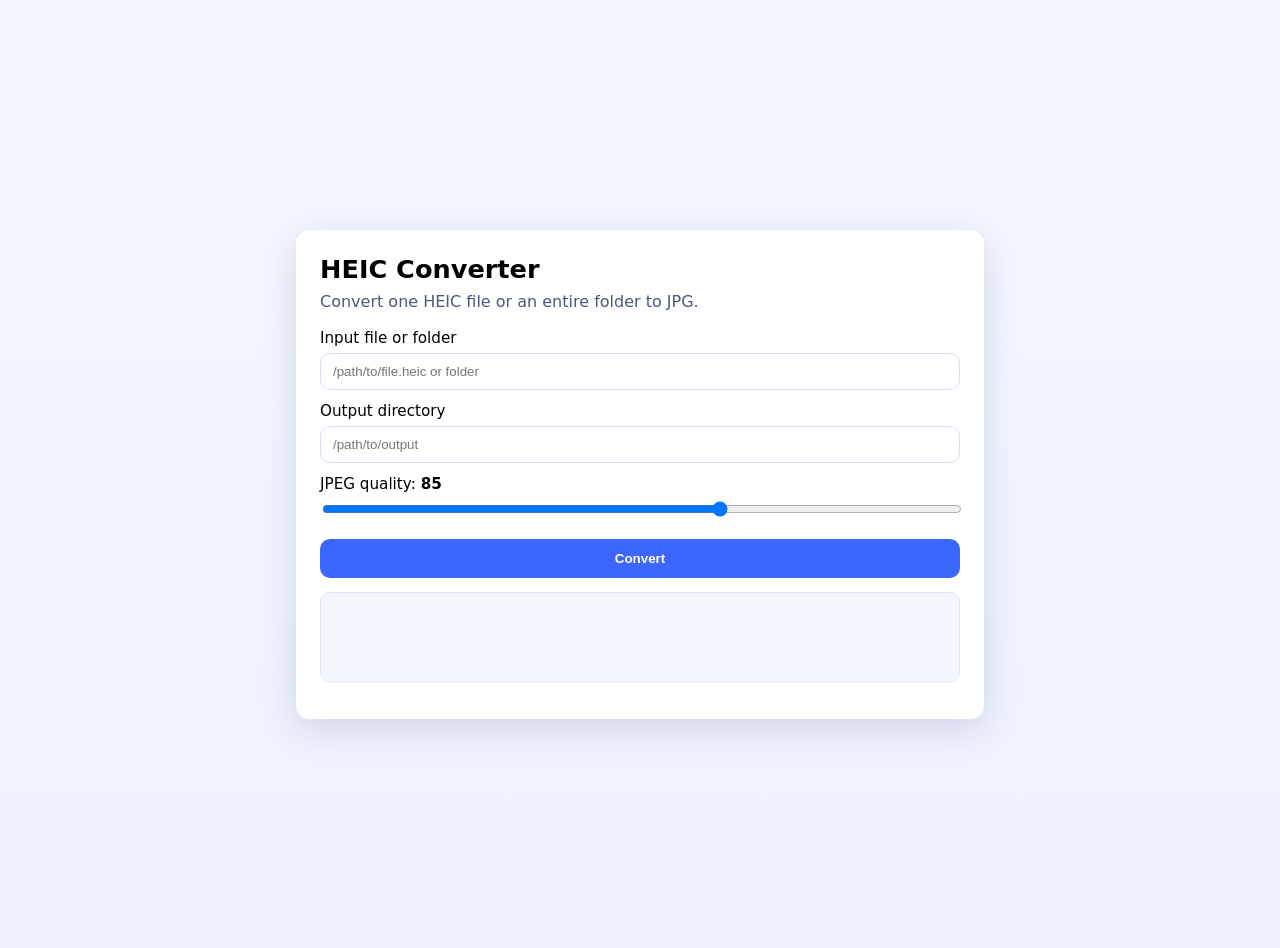
==== static/index.html @ 39259c8d "Restore native HEIC conversion and align main branch to static Wails flow" ====
<!DOCTYPE html>
<html lang="en">
  <head>
    <meta charset="UTF-8" />
    <meta name="viewport" content="width=device-width, initial-scale=1.0" />
    <title>HEIC Converter</title>
    <link rel="stylesheet" href="styles.css" />
  </head>
  <body>
    <main class="app">
      <section class="panel">
        <h1>HEIC Converter</h1>
        <p class="subtitle">Convert one HEIC file or an entire folder to JPG.</p>

        <label for="inputPath">Input file or folder</label>
        <input type="text" id="inputPath" placeholder="/path/to/file.heic or folder" />

        <label for="outputDir">Output directory</label>
        <input type="text" id="outputDir" placeholder="/path/to/output" />

        <label for="quality">JPEG quality: <strong id="qualityValue">85</strong></label>
        <input type="range" id="quality" min="60" max="100" value="85" />

        <button id="convertBtn" type="button">Convert</button>
        <pre id="status" aria-live="polite"></pre>
      </section>
    </main>

    <script src="/wails/runtime.js"></script>
    <script src="app.js"></script>
  </body>
</html>
---- static/styles.css ----
:root {
  color-scheme: light;
  font-family: Inter, system-ui, -apple-system, Segoe UI, Roboto, sans-serif;
}

body {
  margin: 0;
  min-height: 100vh;
  background: linear-gradient(180deg, #f5f7ff 0%, #eef1ff 100%);
}

.app {
  display: grid;
  place-items: center;
  min-height: 100vh;
  padding: 24px;
}

.panel {
  width: min(640px, 100%);
  background: #fff;
  border-radius: 14px;
  padding: 24px;
  box-shadow: 0 10px 35px rgba(25, 44, 96, 0.15);
}

h1 {
  margin: 0;
  font-size: 1.6rem;
}

.subtitle {
  margin-top: 8px;
  margin-bottom: 18px;
  color: #4b587c;
}

label {
  display: block;
  font-size: 0.95rem;
  margin-top: 12px;
  margin-bottom: 6px;
}

input[type='text'],
input[type='range'] {
  width: 100%;
  box-sizing: border-box;
}

input[type='text'] {
  border: 1px solid #d6def5;
  border-radius: 10px;
  padding: 10px 12px;
}

button {
  margin-top: 18px;
  width: 100%;
  border: 0;
  border-radius: 10px;
  padding: 12px;
  color: #fff;
  font-weight: 600;
  background: #3c67ff;
  cursor: pointer;
}

button:disabled {
  background: #a9b8ef;
  cursor: not-allowed;
}

#status {
  margin-top: 14px;
  padding: 12px;
  background: #f5f7ff;
  border-radius: 10px;
  border: 1px solid #dee5ff;
  min-height: 64px;
  white-space: pre-wrap;
}
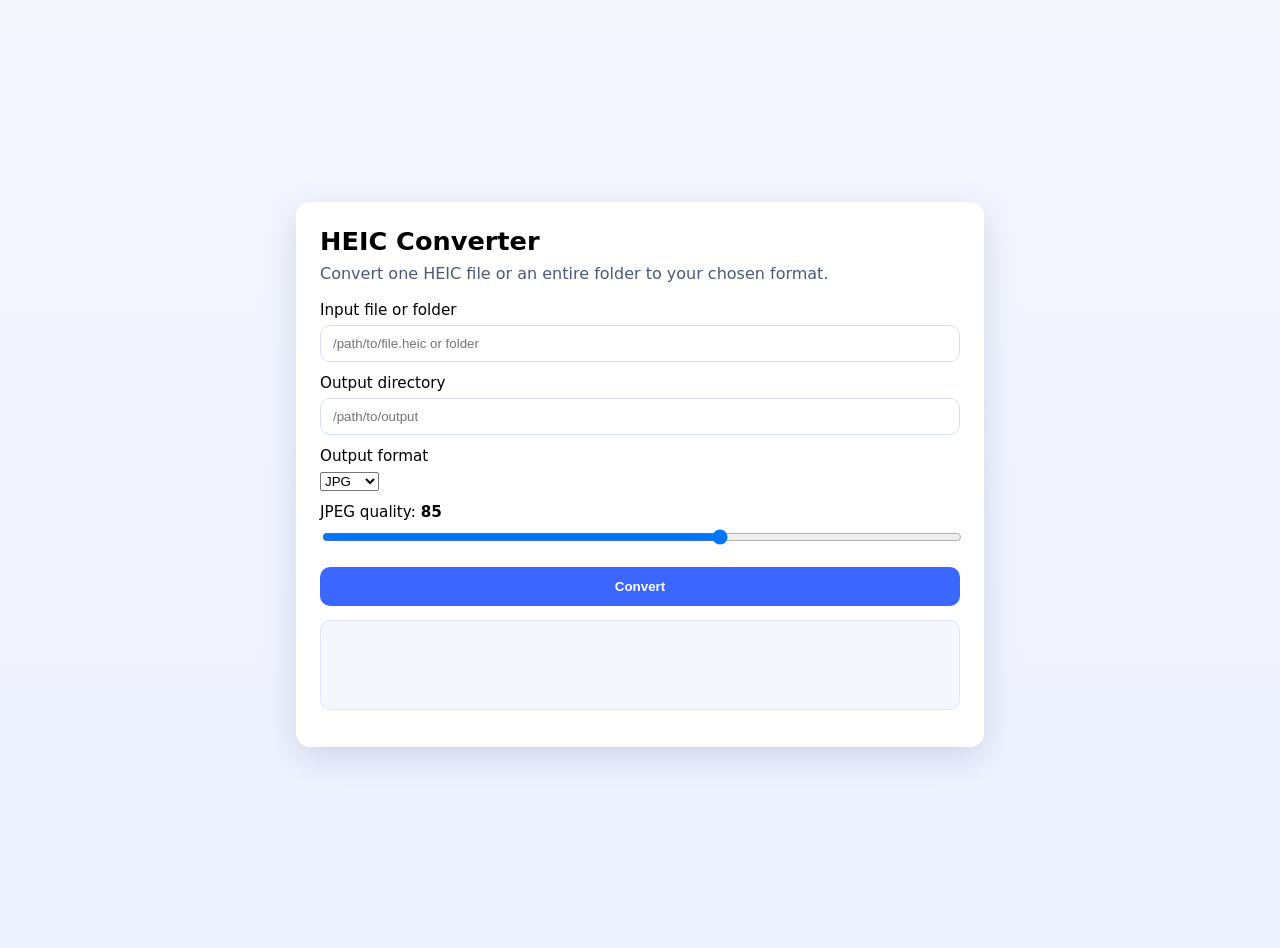
==== commit dc1bce9d: "Migrate from go-libheif (CGO) to ImageMagick via exec.Command - Remove goheif and goexif CGO depende" ====
--- a/static/index.html
+++ b/static/index.html
@@ -10,13 +10,23 @@
     <main class="app">
       <section class="panel">
         <h1>HEIC Converter</h1>
-        <p class="subtitle">Convert one HEIC file or an entire folder to JPG.</p>
+        <p class="subtitle">Convert one HEIC file or an entire folder to your chosen format.</p>
+
+        <div id="imageMagickStatus" class="status-badge"></div>
 
         <label for="inputPath">Input file or folder</label>
         <input type="text" id="inputPath" placeholder="/path/to/file.heic or folder" />
 
         <label for="outputDir">Output directory</label>
         <input type="text" id="outputDir" placeholder="/path/to/output" />
+
+        <label for="format">Output format</label>
+        <select id="format">
+          <option value="jpg">JPG</option>
+          <option value="png">PNG</option>
+          <option value="webp">WebP</option>
+          <option value="tiff">TIFF</option>
+        </select>
 
         <label for="quality">JPEG quality: <strong id="qualityValue">85</strong></label>
         <input type="range" id="quality" min="60" max="100" value="85" />
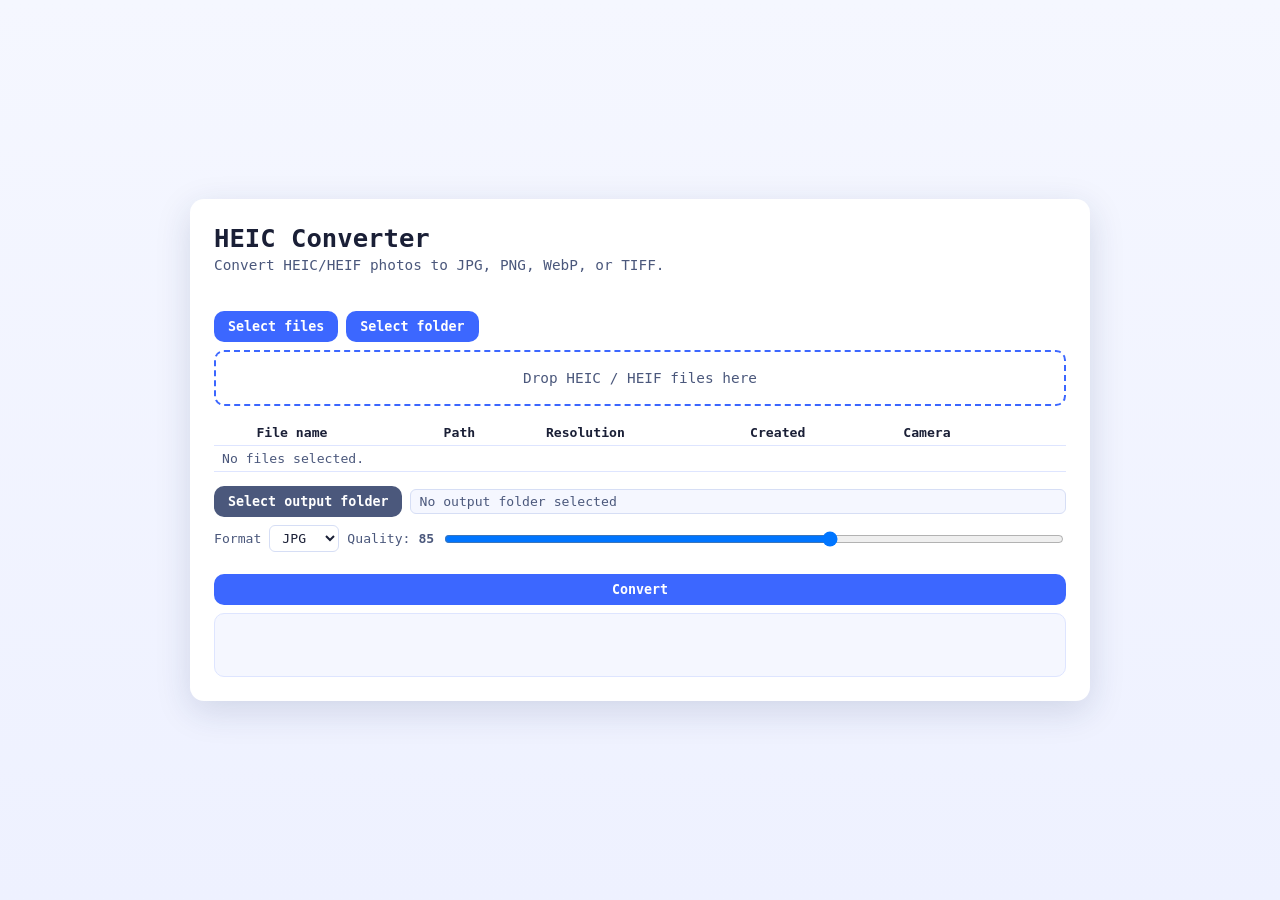
==== commit 001e1a05: "Implement 5 UI improvements from FRONTEND-IMPROVEMENT.md - Add native file/folder picker dialogs (Op" ====
--- a/static/index.html
+++ b/static/index.html
@@ -8,34 +8,68 @@
   </head>
   <body>
     <main class="app">
-      <section class="panel">
-        <h1>HEIC Converter</h1>
-        <p class="subtitle">Convert one HEIC file or an entire folder to your chosen format.</p>
+      <div class="panel">
 
-        <div id="imageMagickStatus" class="status-badge"></div>
+        <section id="zone-header">
+          <h1>HEIC Converter</h1>
+          <p class="subtitle">Convert HEIC/HEIF photos to JPG, PNG, WebP, or TIFF.</p>
+          <div id="imageMagickStatus" class="status-badge"></div>
+        </section>
 
-        <label for="inputPath">Input file or folder</label>
-        <input type="text" id="inputPath" placeholder="/path/to/file.heic or folder" />
+        <section id="zone-input">
+          <div class="btn-row">
+            <button id="btnPickFiles" type="button">Select files</button>
+            <button id="btnPickFolder" type="button">Select folder</button>
+          </div>
+          <div id="dropZone">
+            <span>Drop HEIC / HEIF files here</span>
+          </div>
+        </section>
 
-        <label for="outputDir">Output directory</label>
-        <input type="text" id="outputDir" placeholder="/path/to/output" />
+        <section id="zone-table">
+          <table id="fileTable">
+            <thead>
+              <tr>
+                <th></th>
+                <th>File name</th>
+                <th>Path</th>
+                <th>Resolution</th>
+                <th>Created</th>
+                <th>Camera</th>
+                <th></th>
+              </tr>
+            </thead>
+            <tbody id="fileTableBody">
+              <tr id="emptyRow"><td colspan="7" class="empty-msg">No files selected.</td></tr>
+            </tbody>
+          </table>
+        </section>
 
-        <label for="format">Output format</label>
-        <select id="format">
-          <option value="jpg">JPG</option>
-          <option value="png">PNG</option>
-          <option value="webp">WebP</option>
-          <option value="tiff">TIFF</option>
-        </select>
+        <section id="zone-options">
+          <div class="options-row">
+            <button id="btnPickOutput" type="button" class="btn-secondary">Select output folder</button>
+            <div id="outputPathDisplay" class="path-badge">No output folder selected</div>
+          </div>
+          <div class="options-row">
+            <label for="format">Format</label>
+            <select id="format">
+              <option value="jpg">JPG</option>
+              <option value="png">PNG</option>
+              <option value="webp">WebP</option>
+              <option value="tiff">TIFF</option>
+            </select>
+            <label for="quality" id="qualityLabel">Quality: <strong id="qualityValue">85</strong></label>
+            <input type="range" id="quality" min="60" max="100" value="85" />
+          </div>
+        </section>
 
-        <label for="quality">JPEG quality: <strong id="qualityValue">85</strong></label>
-        <input type="range" id="quality" min="60" max="100" value="85" />
+        <section id="zone-action">
+          <button id="convertBtn" type="button">Convert</button>
+          <pre id="status" aria-live="polite"></pre>
+        </section>
 
-        <button id="convertBtn" type="button">Convert</button>
-        <pre id="status" aria-live="polite"></pre>
-      </section>
+      </div>
     </main>
-
     <script src="/wails/runtime.js"></script>
     <script src="app.js"></script>
   </body>
--- a/static/styles.css
+++ b/static/styles.css
@@ -1,82 +1,126 @@
+/* --- Tokens --- */
 :root {
-  color-scheme: light;
-  font-family: Inter, system-ui, -apple-system, Segoe UI, Roboto, sans-serif;
+  --color-bg:        #f5f7ff;
+  --color-bg-alt:    #eef1ff;
+  --color-surface:   #ffffff;
+  --color-border:    #d6def5;
+  --color-accent:    #3c67ff;
+  --color-accent-dim:#a9b8ef;
+  --color-text:      #1a1f36;
+  --color-text-muted:#4b587c;
+  --color-danger:    #c0392b;
+  --color-ok:        #1d7a3a;
+  --color-row-alt:   #f9faff;
+  --font-mono: "JetBrains Mono", "Fira Mono", "Consolas", monospace;
+  --font-size-base: 0.9rem;
+  --font-size-sm:   0.82rem;
+  --font-size-lg:   1.6rem;
+  --space-xs: 4px;  --space-sm: 8px;  --space-md: 14px;  --space-lg: 24px;
+  --radius-sm: 6px; --radius-md: 10px; --radius-lg: 14px;
 }
+*, *::before, *::after { box-sizing: border-box; }
 
+/* --- Base --- */
 body {
   margin: 0;
   min-height: 100vh;
-  background: linear-gradient(180deg, #f5f7ff 0%, #eef1ff 100%);
+  background: linear-gradient(180deg, var(--color-bg) 0%, var(--color-bg-alt) 100%);
+  font-family: var(--font-mono);
+  font-size: var(--font-size-base);
+  color: var(--color-text);
 }
 
-.app {
-  display: grid;
-  place-items: center;
-  min-height: 100vh;
-  padding: 24px;
+/* --- Outer layout --- */
+.app { display: grid; place-items: center; min-height: 100vh; padding: var(--space-lg); }
+
+/* --- Card --- */
+.panel {
+  width: min(900px, 100%);
+  background: var(--color-surface);
+  border-radius: var(--radius-lg);
+  padding: var(--space-lg);
+  box-shadow: 0 10px 35px rgba(25, 44, 96, 0.15);
+  display: flex;
+  flex-direction: column;
+  gap: var(--space-md);
 }
 
-.panel {
-  width: min(640px, 100%);
-  background: #fff;
-  border-radius: 14px;
-  padding: 24px;
-  box-shadow: 0 10px 35px rgba(25, 44, 96, 0.15);
+/* --- Zone A — header --- */
+#zone-header h1 { margin: 0; font-size: var(--font-size-lg); font-family: var(--font-mono); }
+#zone-header .subtitle { margin: var(--space-xs) 0 var(--space-sm); color: var(--color-text-muted); }
+.status-badge {
+  font-size: var(--font-size-sm);
+  padding: var(--space-xs) var(--space-sm);
+  border-radius: var(--radius-sm);
+  display: inline-block;
 }
+.status-ok    { background: #d4f0dc; color: var(--color-ok); }
+.status-error { background: #fde8e6; color: var(--color-danger); }
 
-h1 {
-  margin: 0;
-  font-size: 1.6rem;
+/* --- Zone B — input selection --- */
+.btn-row { display: flex; gap: var(--space-sm); margin-bottom: var(--space-sm); }
+#dropZone {
+  border: 2px dashed var(--color-accent);
+  border-radius: var(--radius-md);
+  padding: 18px;
+  text-align: center;
+  color: var(--color-text-muted);
+  cursor: default;
+  transition: background 0.15s;
 }
+#dropZone.drag-over { background: var(--color-bg-alt); }
 
-.subtitle {
-  margin-top: 8px;
-  margin-bottom: 18px;
-  color: #4b587c;
+/* --- Zone C — file bundle table --- */
+#zone-table { overflow-y: auto; max-height: 280px; }
+#fileTable { width: 100%; border-collapse: collapse; font-size: var(--font-size-sm); }
+#fileTable th, #fileTable td {
+  padding: 5px var(--space-sm);
+  border-bottom: 1px solid #dee5ff;
+  text-align: left;
+  vertical-align: middle;
 }
+#fileTable tr:nth-child(even) { background: var(--color-row-alt); }
+.path-cell { max-width: 160px; overflow: hidden; text-overflow: ellipsis; white-space: nowrap; }
+.empty-msg { color: var(--color-text-muted); text-align: center; }
+.btn-remove {
+  background: none; border: none; color: var(--color-danger);
+  cursor: pointer; font-size: var(--font-size-sm);
+  padding: 0 var(--space-xs); width: auto; margin: 0;
+}
+.thumb-img { image-rendering: pixelated; display: block; }
 
-label {
-  display: block;
-  font-size: 0.95rem;
-  margin-top: 12px;
-  margin-bottom: 6px;
+/* --- Zone D — output & conversion options --- */
+.options-row {
+  display: flex; align-items: center;
+  gap: var(--space-sm); flex-wrap: wrap; margin-bottom: var(--space-sm);
 }
+.path-badge {
+  background: var(--color-bg); border: 1px solid var(--color-border);
+  border-radius: var(--radius-sm); padding: var(--space-xs) var(--space-sm);
+  font-size: var(--font-size-sm); color: var(--color-text-muted); flex: 1;
+}
+label { font-size: var(--font-size-sm); color: var(--color-text-muted); }
+select {
+  border: 1px solid var(--color-border); border-radius: var(--radius-sm);
+  padding: var(--space-xs) var(--space-sm); background: var(--color-surface);
+  font-family: var(--font-mono); font-size: var(--font-size-sm); color: var(--color-text);
+}
+input[type='range'] { flex: 1; min-width: 100px; }
 
-input[type='text'],
-input[type='range'] {
-  width: 100%;
-  box-sizing: border-box;
+/* --- Buttons --- */
+button {
+  border: 0; border-radius: var(--radius-md);
+  padding: var(--space-sm) var(--space-md);
+  color: var(--color-surface); font-weight: 600;
+  font-family: var(--font-mono); background: var(--color-accent); cursor: pointer;
 }
+button:disabled { background: var(--color-accent-dim); cursor: not-allowed; }
+.btn-secondary { background: var(--color-text-muted); }
 
-input[type='text'] {
-  border: 1px solid #d6def5;
-  border-radius: 10px;
-  padding: 10px 12px;
+/* --- Zone E — action & status --- */
+#zone-action button { width: 100%; margin-bottom: var(--space-sm); }
+#status {
+  padding: var(--space-md); background: var(--color-bg);
+  border-radius: var(--radius-md); border: 1px solid #dee5ff;
+  min-height: 64px; white-space: pre-wrap; margin: 0;
 }
-
-button {
-  margin-top: 18px;
-  width: 100%;
-  border: 0;
-  border-radius: 10px;
-  padding: 12px;
-  color: #fff;
-  font-weight: 600;
-  background: #3c67ff;
-  cursor: pointer;
-}
-
-button:disabled {
-  background: #a9b8ef;
-  cursor: not-allowed;
-}
-
-#status {
-  margin-top: 14px;
-  padding: 12px;
-  background: #f5f7ff;
-  border-radius: 10px;
-  border: 1px solid #dee5ff;
-  min-height: 64px;
-  white-space: pre-wrap;
-}
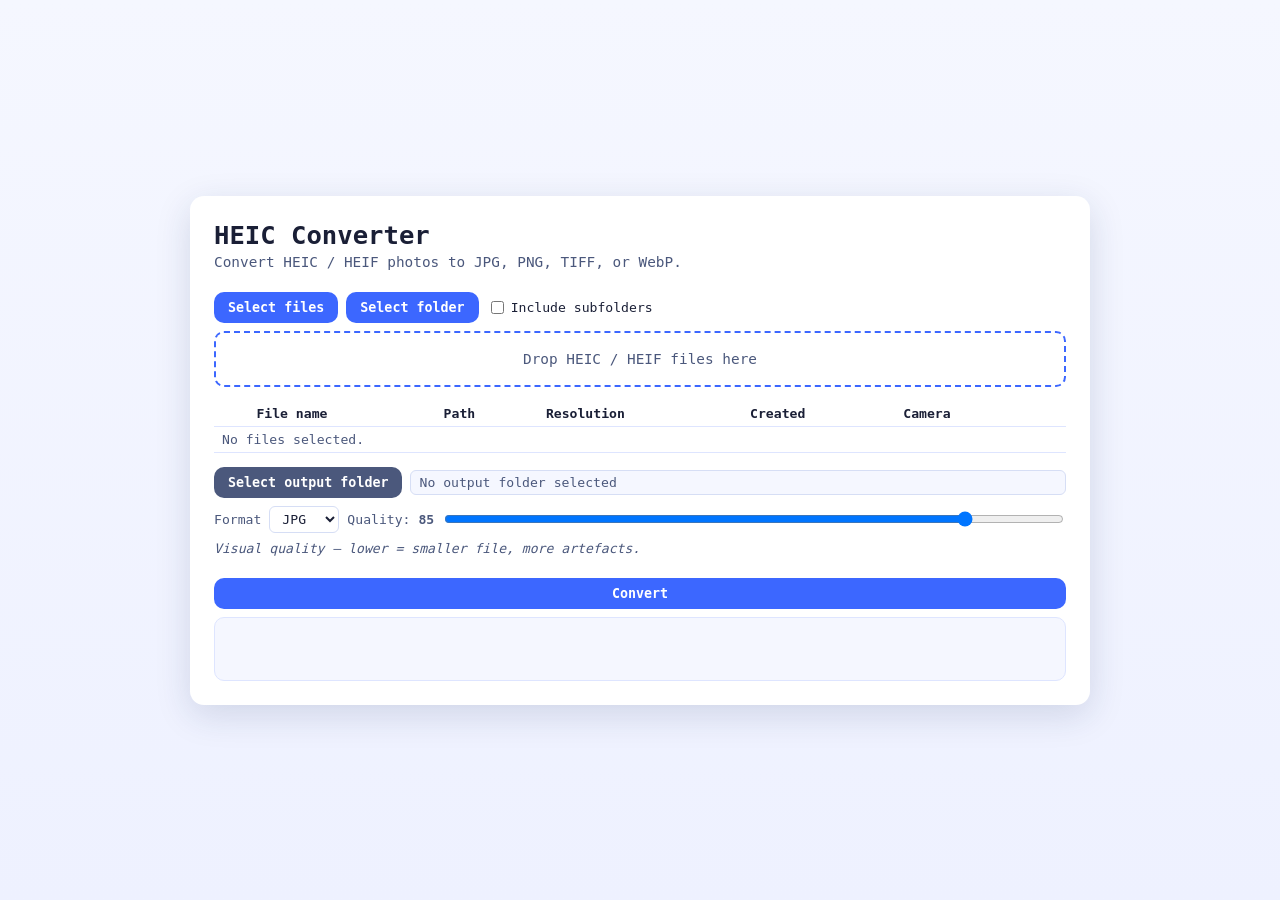
==== commit cc8924d8: "Implement pure-Go HEIC pipeline and refresh project docs Completes all five CR phases:  1. Swap deco" ====
--- a/static/index.html
+++ b/static/index.html
@@ -10,23 +10,33 @@
     <main class="app">
       <div class="panel">
 
+        <!-- Zone A — header -->
         <section id="zone-header">
           <h1>HEIC Converter</h1>
-          <p class="subtitle">Convert HEIC/HEIF photos to JPG, PNG, WebP, or TIFF.</p>
-          <div id="imageMagickStatus" class="status-badge"></div>
+          <p class="subtitle">Convert HEIC / HEIF photos to JPG, PNG, TIFF, or WebP.</p>
         </section>
 
+        <!-- Zone B — input selection -->
         <section id="zone-input">
           <div class="btn-row">
             <button id="btnPickFiles" type="button">Select files</button>
             <button id="btnPickFolder" type="button">Select folder</button>
+            <label class="checkbox-inline" for="recursiveCheckbox">
+              <input type="checkbox" id="recursiveCheckbox" />
+              <span>Include subfolders</span>
+            </label>
           </div>
           <div id="dropZone">
             <span>Drop HEIC / HEIF files here</span>
           </div>
         </section>
 
+        <!-- Zone C — file bundle table -->
         <section id="zone-table">
+          <div id="loadProgress" class="progress hidden">
+            <div id="loadProgressBar" class="progress-bar"></div>
+            <span id="loadProgressText" class="progress-text"></span>
+          </div>
           <table id="fileTable">
             <thead>
               <tr>
@@ -45,6 +55,7 @@
           </table>
         </section>
 
+        <!-- Zone D — output & conversion options -->
         <section id="zone-options">
           <div class="options-row">
             <button id="btnPickOutput" type="button" class="btn-secondary">Select output folder</button>
@@ -55,22 +66,29 @@
             <select id="format">
               <option value="jpg">JPG</option>
               <option value="png">PNG</option>
+              <option value="tiff">TIFF</option>
               <option value="webp">WebP</option>
-              <option value="tiff">TIFF</option>
             </select>
             <label for="quality" id="qualityLabel">Quality: <strong id="qualityValue">85</strong></label>
-            <input type="range" id="quality" min="60" max="100" value="85" />
+            <input type="range" id="quality" min="0" max="100" value="85" />
+            <small id="qualityHint" class="hint"></small>
           </div>
         </section>
 
+        <!-- Zone E — action & status -->
         <section id="zone-action">
           <button id="convertBtn" type="button">Convert</button>
+          <div id="convertProgress" class="progress hidden">
+            <div id="convertProgressBar" class="progress-bar"></div>
+            <span id="convertProgressText" class="progress-text"></span>
+          </div>
           <pre id="status" aria-live="polite"></pre>
         </section>
 
       </div>
     </main>
     <script src="/wails/runtime.js"></script>
+    <script src="table.js"></script>
     <script src="app.js"></script>
   </body>
 </html>
--- a/static/styles.css
+++ b/static/styles.css
@@ -22,62 +22,66 @@
 
 /* --- Base --- */
 body {
-  margin: 0;
-  min-height: 100vh;
+  margin: 0; min-height: 100vh;
   background: linear-gradient(180deg, var(--color-bg) 0%, var(--color-bg-alt) 100%);
   font-family: var(--font-mono);
   font-size: var(--font-size-base);
   color: var(--color-text);
 }
 
-/* --- Outer layout --- */
+/* --- Outer layout & card --- */
 .app { display: grid; place-items: center; min-height: 100vh; padding: var(--space-lg); }
-
-/* --- Card --- */
 .panel {
   width: min(900px, 100%);
   background: var(--color-surface);
   border-radius: var(--radius-lg);
   padding: var(--space-lg);
   box-shadow: 0 10px 35px rgba(25, 44, 96, 0.15);
-  display: flex;
-  flex-direction: column;
-  gap: var(--space-md);
+  display: flex; flex-direction: column; gap: var(--space-md);
 }
 
-/* --- Zone A — header --- */
+/* Zone A — header */
 #zone-header h1 { margin: 0; font-size: var(--font-size-lg); font-family: var(--font-mono); }
 #zone-header .subtitle { margin: var(--space-xs) 0 var(--space-sm); color: var(--color-text-muted); }
-.status-badge {
-  font-size: var(--font-size-sm);
-  padding: var(--space-xs) var(--space-sm);
-  border-radius: var(--radius-sm);
-  display: inline-block;
-}
-.status-ok    { background: #d4f0dc; color: var(--color-ok); }
-.status-error { background: #fde8e6; color: var(--color-danger); }
 
-/* --- Zone B — input selection --- */
-.btn-row { display: flex; gap: var(--space-sm); margin-bottom: var(--space-sm); }
+/* Zone B — input selection */
+.btn-row { display: flex; gap: var(--space-sm); margin-bottom: var(--space-sm); align-items: center; }
 #dropZone {
+  --wails-drop-target: drop;
   border: 2px dashed var(--color-accent);
   border-radius: var(--radius-md);
-  padding: 18px;
-  text-align: center;
-  color: var(--color-text-muted);
-  cursor: default;
+  padding: 18px; text-align: center;
+  color: var(--color-text-muted); cursor: default;
   transition: background 0.15s;
 }
 #dropZone.drag-over { background: var(--color-bg-alt); }
+.checkbox-inline {
+  display: inline-flex; align-items: center; gap: var(--space-xs);
+  font-size: var(--font-size-sm); color: var(--color-text); cursor: pointer;
+}
+.checkbox-inline input[type="checkbox"] { accent-color: var(--color-accent); }
 
-/* --- Zone C — file bundle table --- */
+/* Shared progress bar — used for load and convert */
+.progress {
+  position: relative; width: 100%; height: 22px;
+  background: var(--color-bg-alt); border-radius: var(--radius-sm);
+  overflow: hidden; margin: var(--space-xs) 0 var(--space-sm);
+}
+.progress.hidden { display: none; }
+.progress-bar { height: 100%; width: 0%; background: var(--color-accent); transition: width 120ms linear; }
+.progress-text {
+  position: absolute; inset: 0;
+  display: flex; align-items: center; justify-content: center;
+  font-size: var(--font-size-sm); color: var(--color-text); pointer-events: none;
+}
+
+/* Zone C — file bundle table */
 #zone-table { overflow-y: auto; max-height: 280px; }
 #fileTable { width: 100%; border-collapse: collapse; font-size: var(--font-size-sm); }
 #fileTable th, #fileTable td {
   padding: 5px var(--space-sm);
   border-bottom: 1px solid #dee5ff;
-  text-align: left;
-  vertical-align: middle;
+  text-align: left; vertical-align: middle;
 }
 #fileTable tr:nth-child(even) { background: var(--color-row-alt); }
 .path-cell { max-width: 160px; overflow: hidden; text-overflow: ellipsis; white-space: nowrap; }
@@ -89,10 +93,10 @@
 }
 .thumb-img { image-rendering: pixelated; display: block; }
 
-/* --- Zone D — output & conversion options --- */
+/* Zone D — output & conversion options */
 .options-row {
-  display: flex; align-items: center;
-  gap: var(--space-sm); flex-wrap: wrap; margin-bottom: var(--space-sm);
+  display: flex; align-items: center; gap: var(--space-sm);
+  flex-wrap: wrap; margin-bottom: var(--space-sm);
 }
 .path-badge {
   background: var(--color-bg); border: 1px solid var(--color-border);
@@ -106,8 +110,12 @@
   font-family: var(--font-mono); font-size: var(--font-size-sm); color: var(--color-text);
 }
 input[type='range'] { flex: 1; min-width: 100px; }
+.hint {
+  color: var(--color-text-muted); font-size: var(--font-size-sm);
+  font-style: italic; flex-basis: 100%;
+}
 
-/* --- Buttons --- */
+/* Buttons */
 button {
   border: 0; border-radius: var(--radius-md);
   padding: var(--space-sm) var(--space-md);
@@ -117,7 +125,7 @@
 button:disabled { background: var(--color-accent-dim); cursor: not-allowed; }
 .btn-secondary { background: var(--color-text-muted); }
 
-/* --- Zone E — action & status --- */
+/* Zone E — action & status */
 #zone-action button { width: 100%; margin-bottom: var(--space-sm); }
 #status {
   padding: var(--space-md); background: var(--color-bg);
